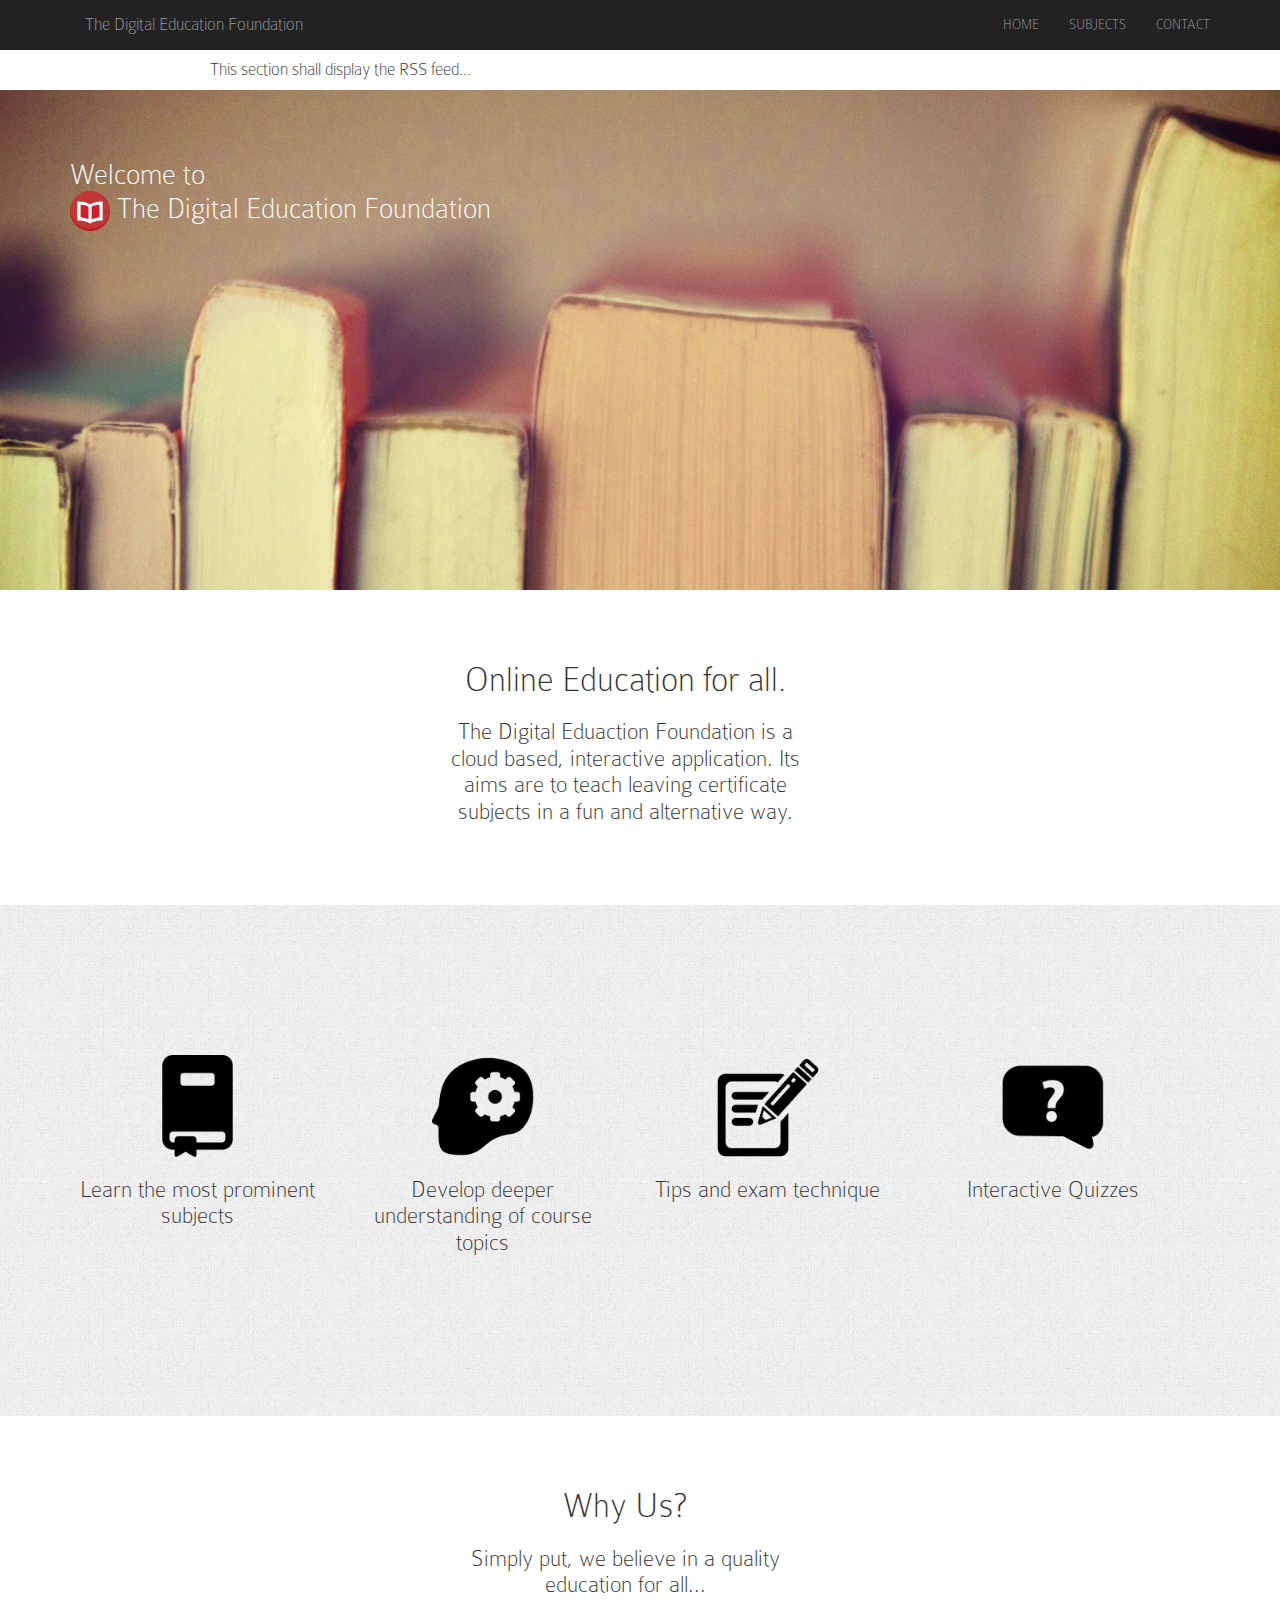
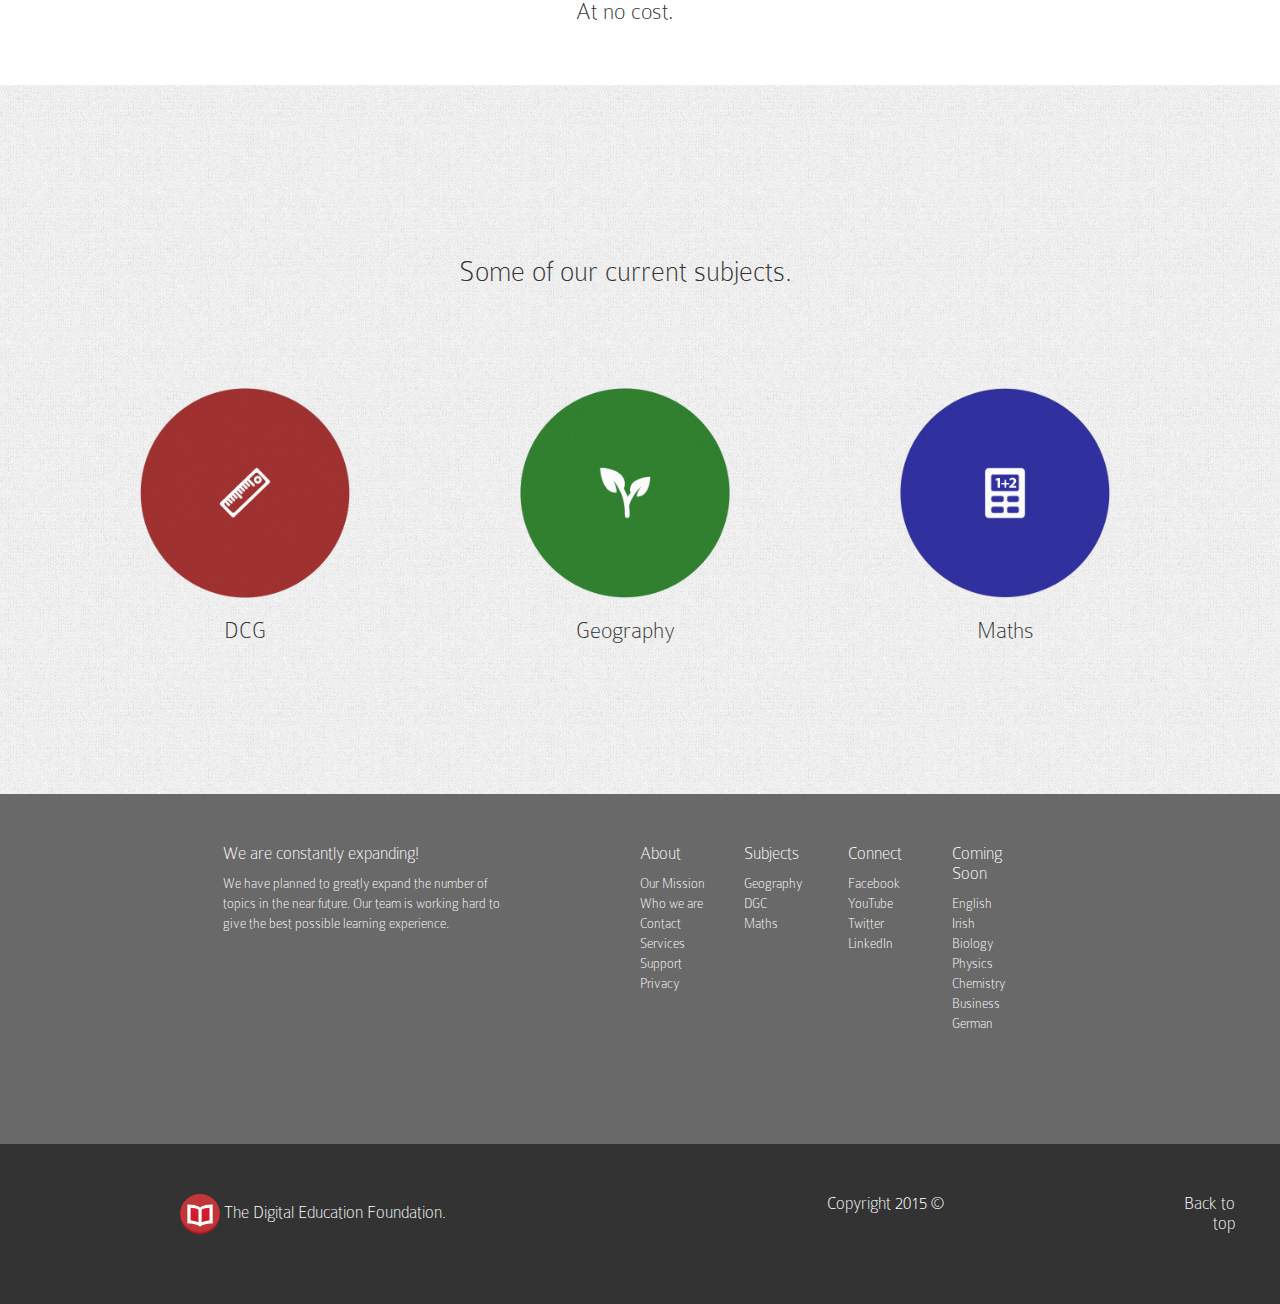
==== Index.html @ 68c77f09 "Leon 1st commit Friday week 9" ====
<!DOCTYPE html>
	<html>
		<head>
			<title>Digital Education Foundation </title>
			<meta name="viewport" content="width=device-width, initial scale=1">
			<link rel="stylesheet" href="css/bootstrap.min.css" />
			<link rel="stylesheet" href="css/style.css" />
			
	<link rel="shortcut icon" href="Images/icon.ico">			
		</head>
		<body>
			
			<div class="navbar-fixed-top navbar-inverse" id="home">
				<div class="container">
					<div class="navbar-brand">
						The Digital Education Foundation
					</div> 
					<button class="navbar-toggle" data-toggle="collapse" data-target=".navHeaderCollapse">
						Menu
					</button>
					<div class="collapse navbar-collapse navHeaderCollapse"> 
						<ul class="nav navbar-nav navbar-right navHover">
							<li><a href="Index.html">HOME</a></li>
								<li class="dropdown"> 														
									<a href="#" data-toggle="dropdown" class="dropdown-toggle">SUBJECTS</a> 
									<ul class="dropdown-menu">
										<li><a href="subjects.html" class="hover">ALL</a></li>									
										<li><a href="Geography.html" class="hover">GEOGRAPHY</a></li>
										<li><a href="DCG.html">DCG</a></li>
										<li><a href="Maths.html">MATHS</a></li>
									</ul>
								</li>
							<li><a href="Contact.html">CONTACT</a></li>
						</ul>
					</div>
				</div>
			</div>	
			
			<div class=" container lrgPaddingTop" id="top">
				<div class=" row ">
					<div class="col-md-6 text-center"> 			
						<h4>This section shall display the RSS feed...</h4> 
					</div>
					<div class="col-md-6 text-center"> 			
					</div>				
				</div>
			</div>	
				
			<div class="jumbotron">
				<div class="container">
					<h2 class="whiteText">
					Welcome to <br />
					 <img class="smlLogo" src="Images/icon.ico"> The Digital Education Foundation</h2>

				</div>
			</div>
			

				<div class=" container">
					<div class=" row medPadding">
						<div class="col-md-4 text-center smlPadding"> 	
						</div>							
						
						<div class="col-md-4 text-center smlPadding"> 
							<h1 class="text-center">Online Education for all.</h1>
							<h3>The Digital Eduaction Foundation is a cloud based, interactive application. Its aims are to teach leaving certificate subjects in a fun and alternative way.</h3>
							</br>
						</div>
						
						<div class="col-md-4 text-justify smlPadding"> 
						</div>										
					</div>
				</div>

				
			<div class="greyImageBackground">
					<div class=" container xlPadding">
						<div class=" row medPadding">
							<div class="col-md-3 text-center smlPadding"> 	
								<img class="aboutHomeImg" src="Images/prominent.png" alt="prominment" /> 
								<h3>Learn the most prominent subjects</h3>							
							</div>							
						
							<div class="col-md-3 text-center smlPadding"> 
								<img class="aboutHomeImg" src="Images/deeper.png" alt="deeper" /> 
								<h3>Develop deeper understanding of course topics</h3>		
							</div>
							
							<div class="col-md-3 text-center smlPadding"> 
								<img class="aboutHomeImg" src="Images/exam.png" alt="exam" /> 
								<h3>Tips and exam technique</h3>								
							</div>	
							
							<div class="col-md-3 text-center smlPadding"> 
								<img class="aboutHomeImg" src="Images/quiz.png" alt="quiz" /> 
								<h3>Interactive Quizzes</h3>								 
							</div>							
						</div>
					</div>		
				</div>		

				

				<div class=" container ">
					<div class=" row medPadding">
						<div class="col-md-4 text-center smlPadding"> 	
						</div>							
						
						<div class="col-md-4 text-center smlPadding"> 
							<h1 class="text-center">Why Us?</h1>
							<h3>Simply put, we believe in a quality education for all...
							</br>
							At no cost.
							</h3>
						</div>
						
						<div class="col-md-4 text-justify smlPadding"> 
						</div>										
					</div>
				</div>				


			<div class="greyImageBackground">
				<div class="container xlPadding">
					<div class=" row medPadding">
						<div class="col-md-12 text-center smlPadding"> 
							<h2>Some of our current subjects.</h2>
						</div>
					</div>
					<div class=" row medPadding">					
						<div class="col-md-4 text-center"> 							
							<img class="subjectsHomeImg" src="Images/red3.png" alt="red" /> 
							<h3>DCG</h3>	
						</div>					
						<div class="col-md-4 text-center"> 	
							<img class="subjectsHomeImg" src="Images/green3.png" alt="green" />
							<h3>Geography</h3>							
						</div>		
						<div class="col-md-4 text-center"> 	
							<img class="subjectsHomeImg" src="Images/blue3.png" alt="blue" />	
							<h3>Maths</h3>					
						</div>							
					</div>
				</div>
			</div>



				<div class=" container topFooter whiteText">
					<div class=" row medPadding">
						<div class="col-md-2 text-center"> 	

						</div>					
						<div class="col-md-3 text-left"> 	
								<h4>We are constantly expanding!</h4>						
								We have planned to greatly expand the number of topics in the near future. Our team is working hard to give the best possible learning experience.
						</div>
						<div class="col-md-1 text-left"> 	

						</div>							
						<div class="col-md-1 text-left"> 	
								<h4 class="">About</h4>
								Our Mission<br />
								Who we are <br />
								Contact<br />	
								Services<br />	
								Support<br />										
								Privacy<br />										
						</div>		
						<div class="col-md-1 text-left"> 	
								<h4 class="">Subjects</h4>
								Geography <br />
								DGC <br />
								Maths<br />						
						</div>	
						<div class="col-md-1 text-left "> 	
								<h4>Connect</h4>
								<a href ="https://www.facebook.com/" class="whiteText" target="_blank">Facebook</a> <br />
								<a href="https://www.youtube.com/" class="whiteText" target="_blank">YouTube</a> <br />
								<a href="https://www.twitter.com/" class="whiteText" target="_blank">Twitter</a> <br />
								<a href="https://www.linkedin.com/" class="whiteText" target="_blank">LinkedIn</a> <br />
						</div>							
						<div class="col-md-1 text-left"> 	
								<h4>Coming Soon</h4>
								English<br />
								Irish<br />	
								Biology<br />	
								Physics<br />	
								Chemistry<br />	
								Business<br />	
								German<br />	
										
						</div>	
						<div class="col-md-2 text-center"> 	
								
						</div>							
					</div>
				</div>				

				<div class=" container bottomFooter whiteText">
					<div class=" row medPadding">
						<div class="col-md-6 text-center"> 			
							<h4><img class="smlLogo" src="Images/icon.ico" /> The Digital Education Foundation. </h4><br /> 						
						</div>
						<div class="col-md-5 text-center"> 			
							<h4> Copyright 2015 &copy; </h4></a>		
						</div>	
						<div class="col-md-1 text-right"> 			
							<a href ="#top" class="whiteText"><h4>Back to top</h4></a>		
						</div>							
					</div>
				</div>


						
			<script src="http://code.jquery.com/jquery-1.11.3.min.js"></script>
			<script src="js/bootstrap.js"></script>	
			<script type="text/javascript" src="js/script.js"></script>

			
			<script>

			</script>
		</body>
	</html>
---- css/style.css ----
/*----------Nav Bar + Extras----------*/
body{
	font-family:ColabThi;
}

.row{
	width:100%;
}


.jumbotron{
	background-image:url('../Images/books.jpg');
	background-attachment:;
	background-size:cover;
	height:500px;
	width:100%;
	margin-bottom:0px;

}


/*----------Background Colours & HR----------*/
.topFooter{
	background-color:#696969;
	width:100%;
	min-height:350px;	
	text-align:center;
}

.bottomFooter{
	background-color:#333;
	width:100%;
	text-align:center;
}

.myHr{
	width:75%;	
}

.greyImageBackground{
	background-image:url('../Images/grey.png');
}

/*----------Padding----------*/
.smlPadding{
	padding-top:10px;
	padding-bottom:10px;		
}

.medPadding{
	padding-top:40px;
	padding-bottom:40px;
}

.lrgPadding{
	padding-top:60px;
	padding-bottom:60px;	
	
}

.xlPadding{
	padding-top:100px;
	padding-bottom:100px;	
}

.medPaddingTop{
	padding-top:40px;
}

.lrgPaddingTop{
	padding-top:50px;
}
/*----------Buttons----------*/
.squareBtn{
	border-radius:0px;	
	cursor: pointer;	
}

/*----------Text----------*/
.whiteText{
	color:#FFFFFF;
}

.redText{
	color:#8B0000;
}

.greenText{
	color:#006400;
}

.purpleText{
	color:#663399;
}
.blueText{
	color:#00008B;
}
.lightGreyText{
	color:#696969;
}

.darkGreyText{
	color:#333;
}

.whiteText:visited{
	color:white;
	text-decoration:none;
}


/*----------Images----------*/
.footerImages{
	width:15%;
	height:auto;
}

.subjectsHomeImg{
	width:60%;
	height:auto;
	opacity:0.8;	
}

.aboutHomeImg{
	width:40%;
	height:auto;
	opacity:1.0;	
}

.xsmlLogo{
	width:30px;
	height:30px;
}

.smlLogo{
	width:40px;
	height:40px;
}

#map{
	width:100%;
	height:300px;
	border:none;
}

#topArrowImg{
	width:50%;
	height:auto;
}
/*----------Image Transitions----------*/



/*----------Custom Fonts----------*/
@font-face {
 font-family:ColabThi;
 src: url(../fonts/ColabThi.otf);
}

@font-face {
 font-family:ColabReg;
 src: url(../fonts/ColabReg.otf);
}
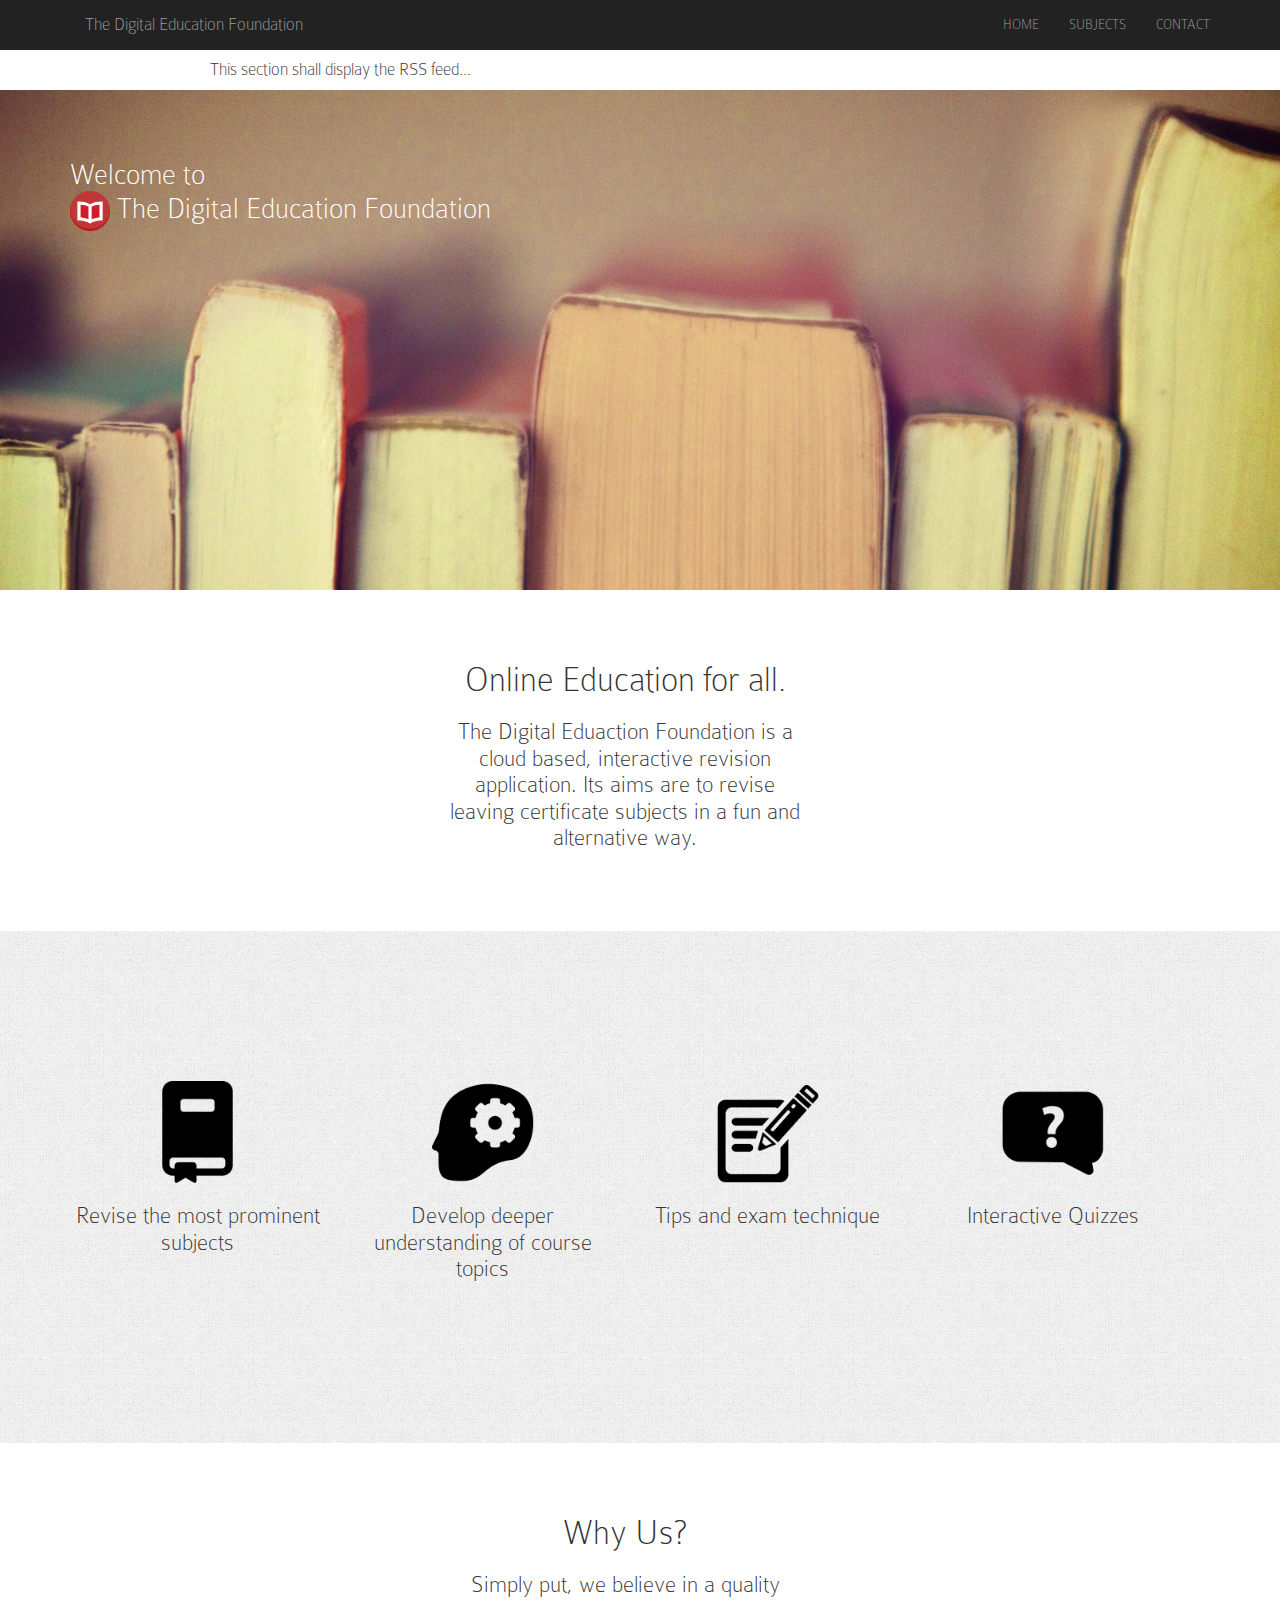
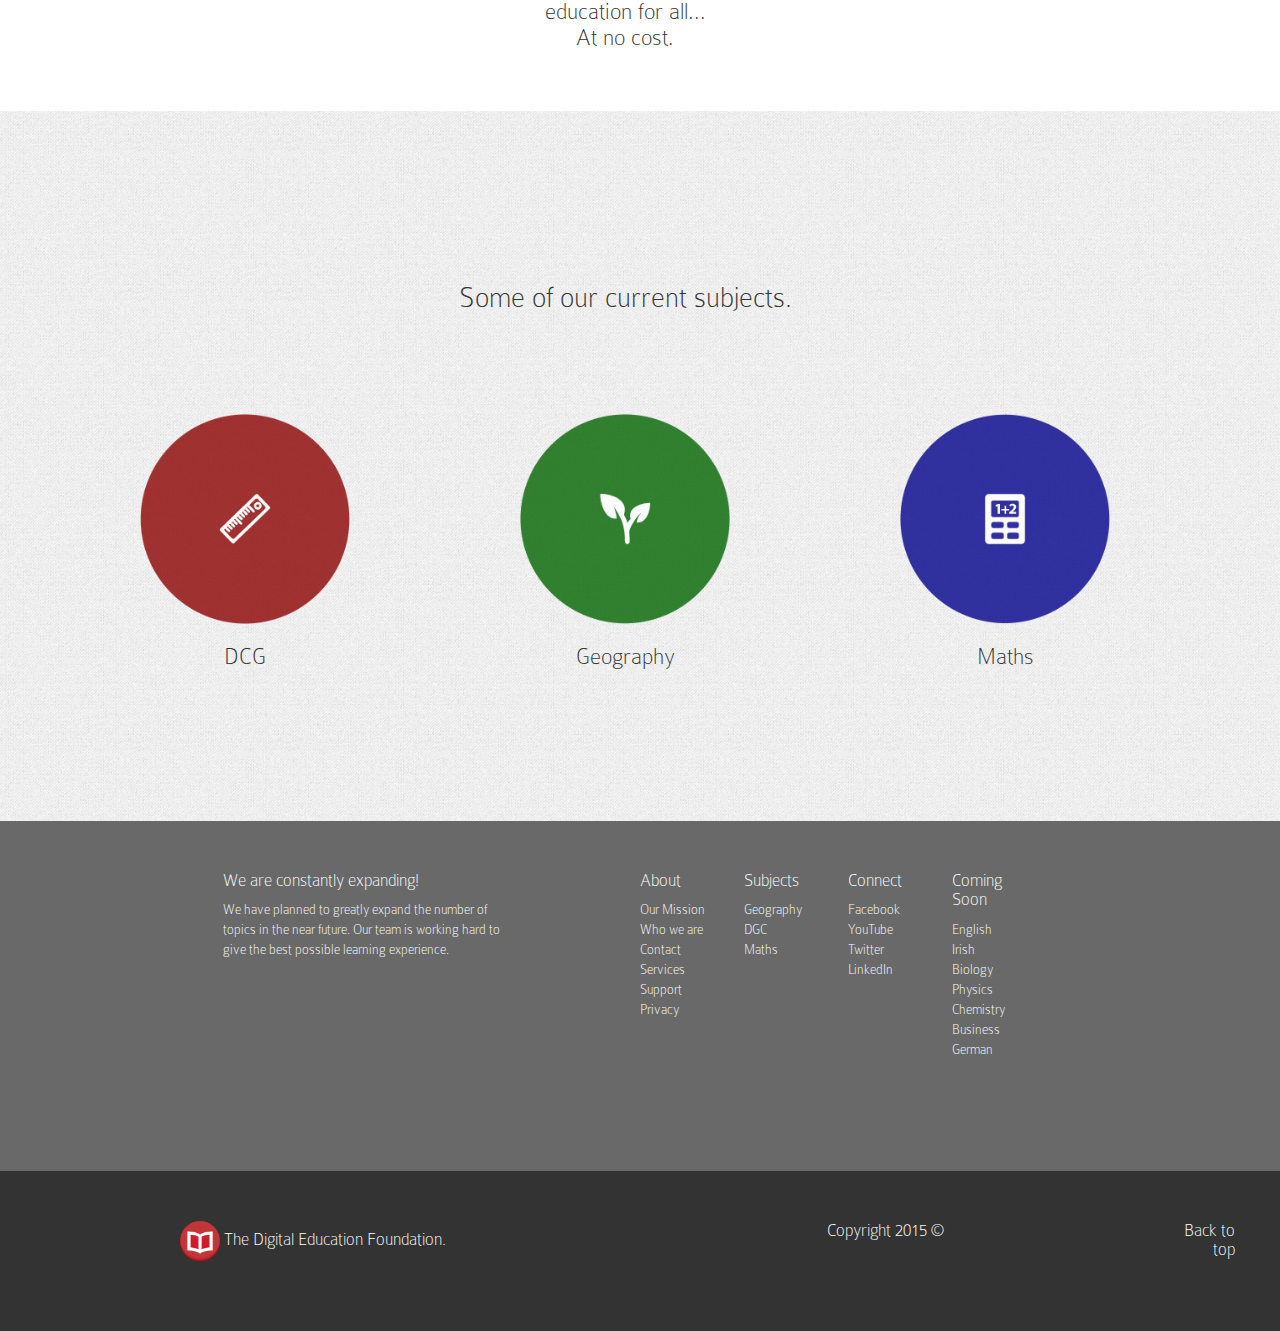
==== commit ce2c91cf: "Leon 30-11-15 @ 9.36" ====
--- a/Index.html
+++ b/Index.html
@@ -63,7 +63,7 @@
 						
 						<div class="col-md-4 text-center smlPadding"> 
 							<h1 class="text-center">Online Education for all.</h1>
-							<h3>The Digital Eduaction Foundation is a cloud based, interactive application. Its aims are to teach leaving certificate subjects in a fun and alternative way.</h3>
+							<h3>The Digital Eduaction Foundation is a cloud based, interactive revision application. Its aims are to revise leaving certificate subjects in a fun and alternative way.</h3>
 							</br>
 						</div>
 						
@@ -78,7 +78,7 @@
 						<div class=" row medPadding">
 							<div class="col-md-3 text-center smlPadding"> 	
 								<img class="aboutHomeImg" src="Images/prominent.png" alt="prominment" /> 
-								<h3>Learn the most prominent subjects</h3>							
+								<h3>Revise the most prominent subjects</h3>							
 							</div>							
 						
 							<div class="col-md-3 text-center smlPadding"> 
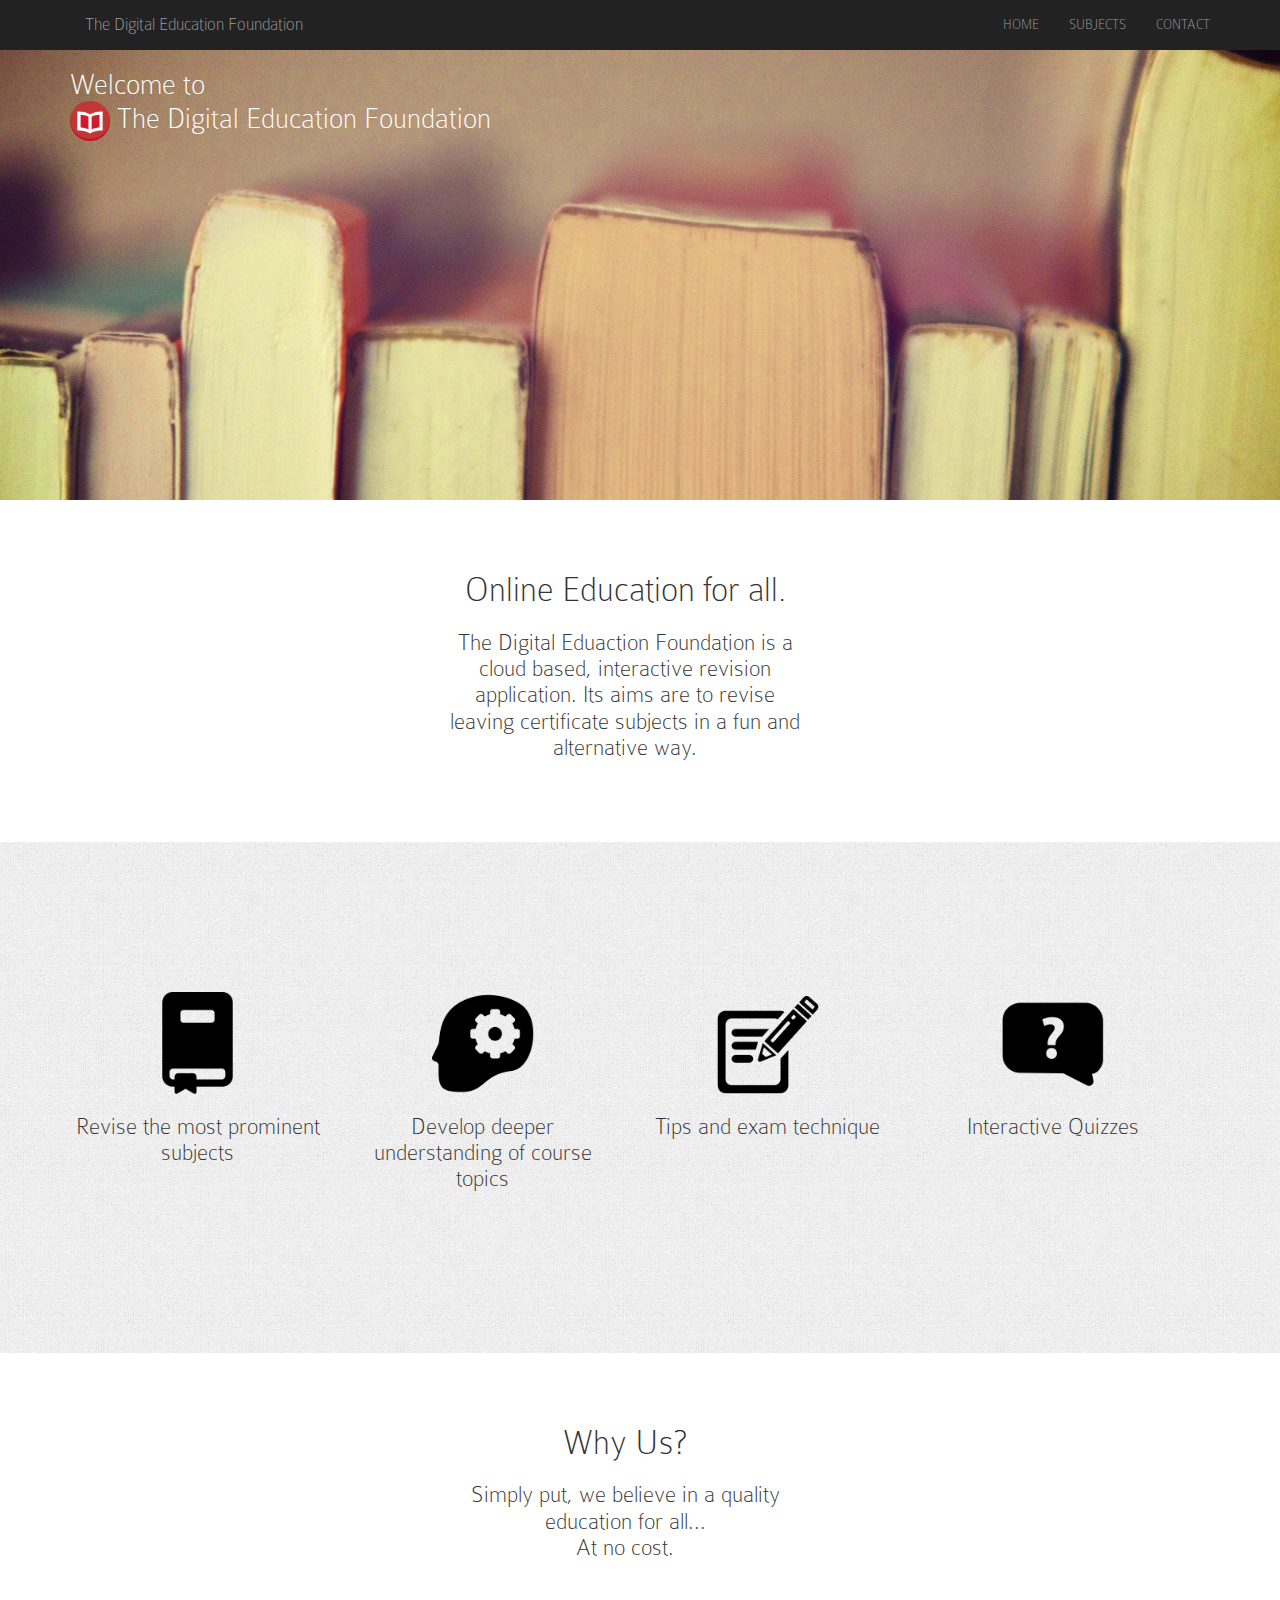
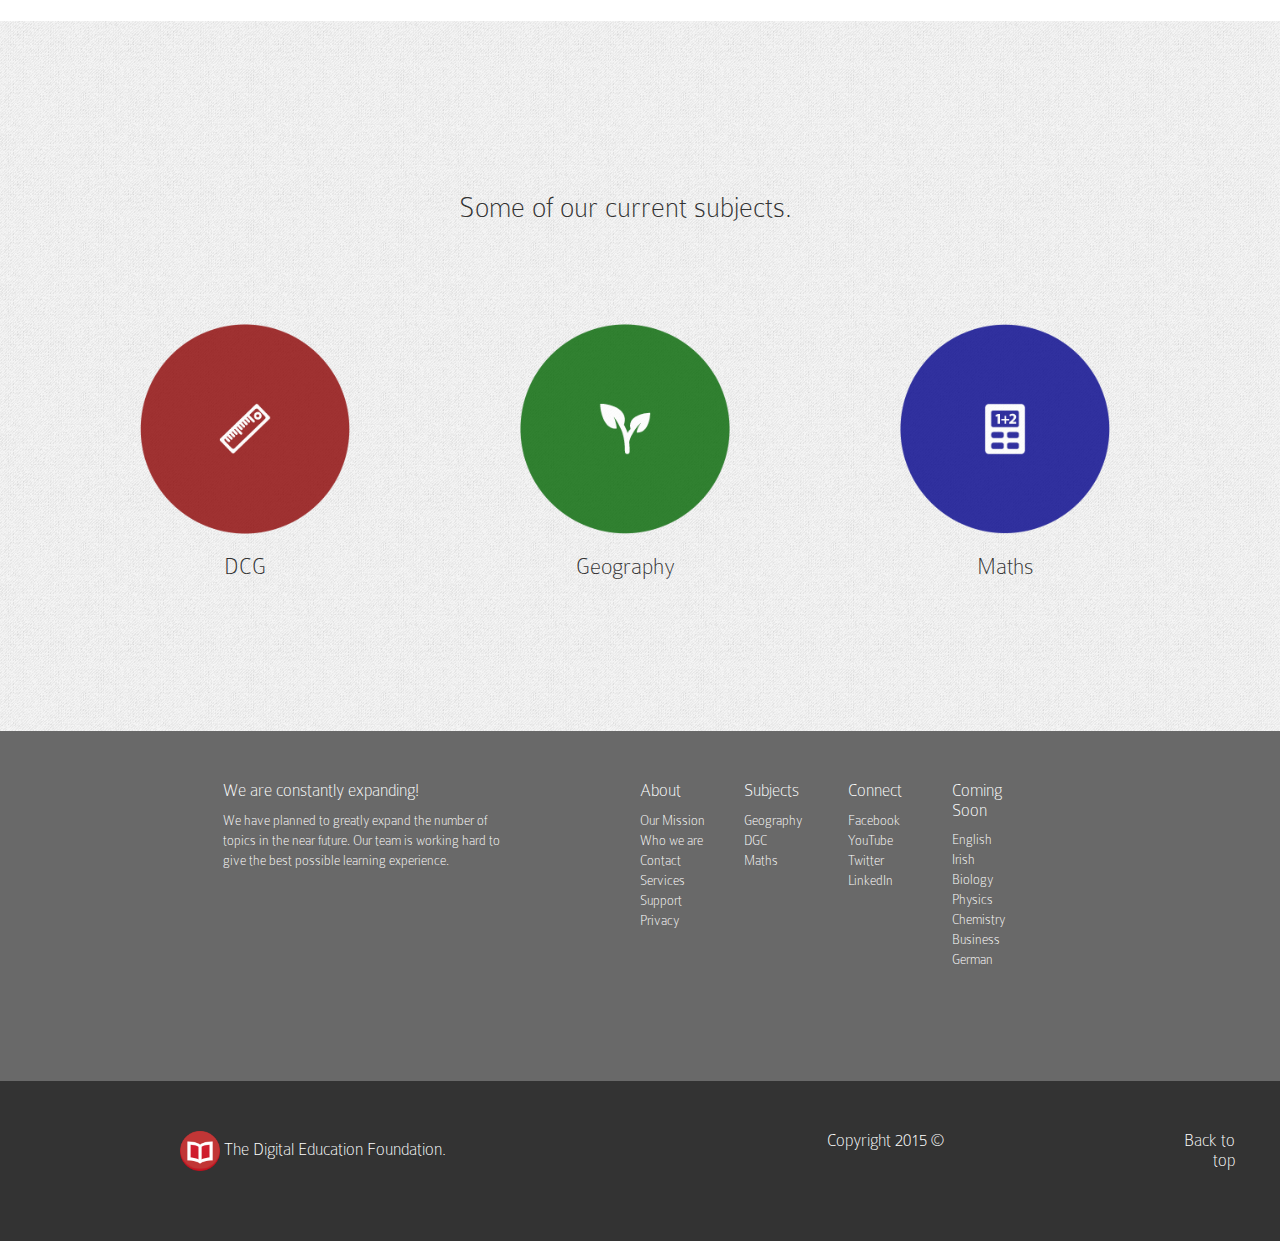
==== commit e0168a2f: "Coomit - 4/12/15 - 16:27" ====
--- a/Index.html
+++ b/Index.html
@@ -6,9 +6,13 @@
 			<link rel="stylesheet" href="css/bootstrap.min.css" />
 			<link rel="stylesheet" href="css/style.css" />
 			
-	<link rel="shortcut icon" href="Images/icon.ico">			
+	<link rel="shortcut icon" href="Images/icon.ico">	
+	<script>
+		
+	</script>
 		</head>
 		<body>
+			<div class="loader"></div>
 			
 			<div class="navbar-fixed-top navbar-inverse" id="home">
 				<div class="container">
@@ -21,32 +25,16 @@
 					<div class="collapse navbar-collapse navHeaderCollapse"> 
 						<ul class="nav navbar-nav navbar-right navHover">
 							<li><a href="Index.html">HOME</a></li>
-								<li class="dropdown"> 														
-									<a href="#" data-toggle="dropdown" class="dropdown-toggle">SUBJECTS</a> 
-									<ul class="dropdown-menu">
-										<li><a href="subjects.html" class="hover">ALL</a></li>									
-										<li><a href="Geography.html" class="hover">GEOGRAPHY</a></li>
-										<li><a href="DCG.html">DCG</a></li>
-										<li><a href="Maths.html">MATHS</a></li>
-									</ul>
-								</li>
+							<li><a href="subjects.html">SUBJECTS</a></li>														
 							<li><a href="Contact.html">CONTACT</a></li>
 						</ul>
 					</div>
 				</div>
 			</div>	
 			
-			<div class=" container lrgPaddingTop" id="top">
-				<div class=" row ">
-					<div class="col-md-6 text-center"> 			
-						<h4>This section shall display the RSS feed...</h4> 
-					</div>
-					<div class="col-md-6 text-center"> 			
-					</div>				
-				</div>
-			</div>	
+	
 				
-			<div class="jumbotron">
+			<div class="jumbotron" id="top">
 				<div class="container">
 					<h2 class="whiteText">
 					Welcome to <br />
@@ -129,15 +117,15 @@
 					</div>
 					<div class=" row medPadding">					
 						<div class="col-md-4 text-center"> 							
-							<img class="subjectsHomeImg" src="Images/red3.png" alt="red" /> 
+							<a href="subjects.html"><img class="subjectsHomeImg" src="Images/red3.png" alt="red" /></a>
 							<h3>DCG</h3>	
 						</div>					
 						<div class="col-md-4 text-center"> 	
-							<img class="subjectsHomeImg" src="Images/green3.png" alt="green" />
+							<a href="subjects.html"><img class="subjectsHomeImg" src="Images/green3.png" alt="green" /></a>
 							<h3>Geography</h3>							
 						</div>		
 						<div class="col-md-4 text-center"> 	
-							<img class="subjectsHomeImg" src="Images/blue3.png" alt="blue" />	
+							<a href="subjects.html"><img class="subjectsHomeImg" src="Images/blue3.png" alt="blue" /></a>
 							<h3>Maths</h3>					
 						</div>							
 					</div>
@@ -213,9 +201,9 @@
 
 
 						
-			<script src="http://code.jquery.com/jquery-1.11.3.min.js"></script>
+			<script src="https://code.jquery.com/jquery-1.11.3.min.js"></script>
 			<script src="js/bootstrap.js"></script>	
-			<script type="text/javascript" src="js/script.js"></script>
+			<script type="text/javascript" src="script.js"></script>
 
 			
 			<script>
--- a/css/style.css
+++ b/css/style.css
@@ -76,6 +76,7 @@
 	cursor: pointer;	
 }
 
+.ui-menu { width: 150px; }
 /*----------Text----------*/
 .whiteText{
 	color:#FFFFFF;
@@ -119,6 +120,12 @@
 	width:60%;
 	height:auto;
 	opacity:0.8;	
+}
+
+.subjectsImg{
+	width:40%;
+	height:auto;
+	opacity:0.8;		
 }
 
 .aboutHomeImg{
@@ -168,3 +175,12 @@
 
 
 
+.loader {
+	position: fixed;
+	left: 0px;
+	top: 0px;
+	width: 100%;
+	height: 100%;
+	z-index: 9999;
+	background: url('images/page-loader.gif') 50% 50% no-repeat rgb(249,249,249);
+}